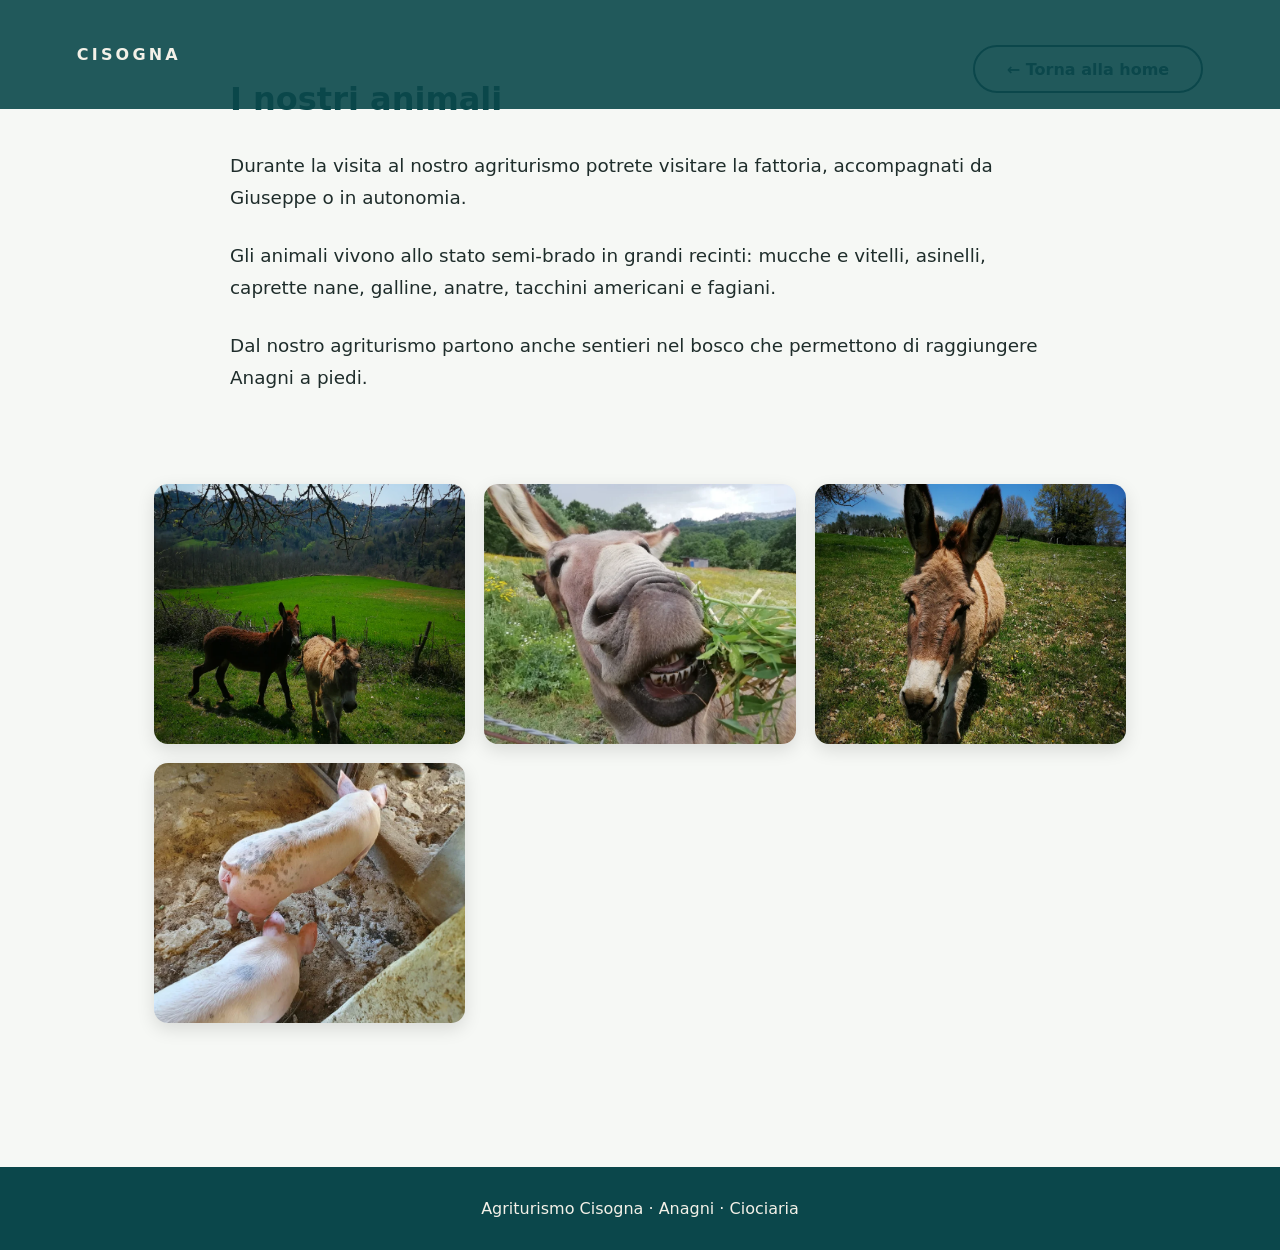
==== animali.html @ a66cecc5 "gli animali page added" ====
<!DOCTYPE html>
<html lang="it">
<head>
  <meta charset="UTF-8" />
  <meta name="viewport" content="width=device-width, initial-scale=1" />
  <title>I nostri animali · Agriturismo Cisogna</title>
  <link rel="stylesheet" href="./css/main.css" />
</head>

<body>

<header class="site-header">
  <div class="nav-brand">CISOGNA</div>
  <a href="index.html" class="cta cta-outline">← Torna alla home</a>
</header>

<main class="content">
  <section class="text-block">
    <h2>I nostri animali</h2>

    <p>
      Durante la visita al nostro agriturismo potrete visitare la fattoria,
      accompagnati da Giuseppe o in autonomia.
    </p>

    <p>
      Gli animali vivono allo stato semi‑brado in grandi recinti:
      mucche e vitelli, asinelli, caprette nane, galline, anatre,
      tacchini americani e fagiani.
    </p>

    <p>
      Dal nostro agriturismo partono anche sentieri nel bosco
      che permettono di raggiungere Anagni a piedi.
    </p>
  </section>

  <!-- GALLERY ANIMALI -->
  <section class="gallery">
    <div class="gallery-grid">
      <img src="assets/images/animali1.webp" alt="Asinelli">
      <img src="assets/images/animali2.webp" alt="Asinelli">
      <img src="assets/images/animali3.webp" alt="Asinelli">
      <img src="assets/images/animali4.webp" alt="Maialini">
    </div>
  </section>
</main>

<footer class="footer">
  <p>Agriturismo Cisogna · Anagni · Ciociaria</p>
</footer>

</body>
</html>
---- css/main.css ----
/* RESET */
* {
  margin: 0;
  padding: 0;
  box-sizing: border-box;
}

html, body {
  font-family: system-ui, -apple-system, "Segoe UI", sans-serif;
  color: #1f2d2b;
}

/* Menu */
.site-header {
  position: fixed;
  top: 0;
  width: 100%;
  padding: 1rem 6vw;
  background: rgba(11, 71, 75, 0.9);
  display: flex;
  justify-content: space-between;
  align-items: center;
  z-index: 1000;
}

.nav-brand {
  color: #f4f1e8;
  font-weight: 600;
  letter-spacing: 0.2em;
}

.nav-menu {
  display: flex;
  gap: 2rem;
}

.nav-menu a {
  color: #f4f1e8;
  text-decoration: none;
  font-weight: 500;
}

.hamburger {
  display: none;
  flex-direction: column;
  gap: 5px;
  background: none;
  border: none;
  cursor: pointer;
}

.hamburger span {
  width: 26px;
  height: 3px;
  background: #f4f1e8;
}

@media (max-width: 768px) {
  .hamburger {
    display: flex;
  }

  .nav-menu {
    position: absolute;
    top: 100%;
    right: 0;
    background: #0b474b;
    flex-direction: column;
    width: 100%;
    display: none;
    padding: 1.5rem;
  }

  .nav-menu.open {
    display: flex;
  }
}

/* =========================
   HERO = UNICO BACKGROUND
   ========================= */
.hero {
  height: 100vh;
  width: 100%;

  background-image:
    linear-gradient(
      rgba(20, 50, 30, 0.45),
      rgba(20, 50, 30, 0.45)
    ),
    url("../assets/images/bg.png");

  background-size: cover;
  background-position: center;
  background-repeat: no-repeat;

  display: flex;
  align-items: center;
  justify-content: center;
}

/* BRAND */
.brand {
  text-align: center;
  color: #f4f1e8;
}

.brand .subtitle {
  font-size: 1rem;
  letter-spacing: 0.4em;
  text-transform: uppercase;
  opacity: 0.9;
}

/* =========================
   CONTENUTO (NO BG IMAGE)
   ========================= */
.content {
  background-color: #f6f8f5;
  padding: 5rem 6vw;
}

/* TESTI */
.text-block {
  max-width: 820px;
  margin: auto;
}

.text-block h2 {
  font-size: 2rem;
  margin-bottom: 2rem;
  color: #0b474b;
}

.text-block p {
  margin-bottom: 1.3rem;
  line-height: 1.65;
}

/* FOOTER */
.footer {
  padding: 2rem;
  text-align: center;
  background: #0b474b;
  color: #f4f1e8;
}

/* HERO HEADER */
.brand h1 {
  margin-top: 0.6rem;
  font-size: clamp(4.5rem, 14vw, 10rem); /* ⬅️ un filo più grande */
  letter-spacing: 0.18em;
  font-weight: 500;
  text-shadow: 0 2px 12px rgba(0,0,0,0.6);
}

/* CTA */
.cta {
  display: inline-block;
  margin-top: 1.8rem;
  padding: 0.8rem 2rem;
  border-radius: 30px;
  background: #e6cb62;
  color: #0b474b;
  text-decoration: none;
  font-weight: 600;
  font-size: 1rem;
  transition: transform 0.3s ease, background 0.3s ease;
}

.cta:hover {
  background: #d7bd55;
  transform: translateY(-2px);
}

/* CTA secondaria */
.cta-outline {
  background: transparent;
  border: 2px solid #0b474b;
  color: #0b474b;
}

.cta-outline:hover {
  background: #0b474b;
  color: #f4f1e8;
}

/* TESTI */
.text-block p {
  font-size: 1.15rem;        /* ⬅️ corpo più grande */
  margin-bottom: 1.6rem;
  line-height: 1.75;
}

/* CTA block sotto testo */
.cta-block {
  margin-top: 3rem;
  text-align: center;
}

/* =========================
   GALLERY
   ========================= */

.gallery {
  padding: 4rem 6vw;
  background-color: #f6f8f5;
}

.gallery-grid {
  max-width: 1200px;
  margin: auto;

  display: grid;
  grid-template-columns: repeat(auto-fit, minmax(240px, 1fr));
  gap: 1.2rem;
}

.gallery-grid img {
  width: 100%;
  height: 260px;
  object-fit: cover;

  border-radius: 14px;
  box-shadow: 0 6px 18px rgba(0,0,0,0.12);
  transition: transform 0.4s ease, box-shadow 0.4s ease;
}

.gallery-grid img:hover {
  transform: scale(1.03);
  box-shadow: 0 10px 26px rgba(0,0,0,0.18);
}
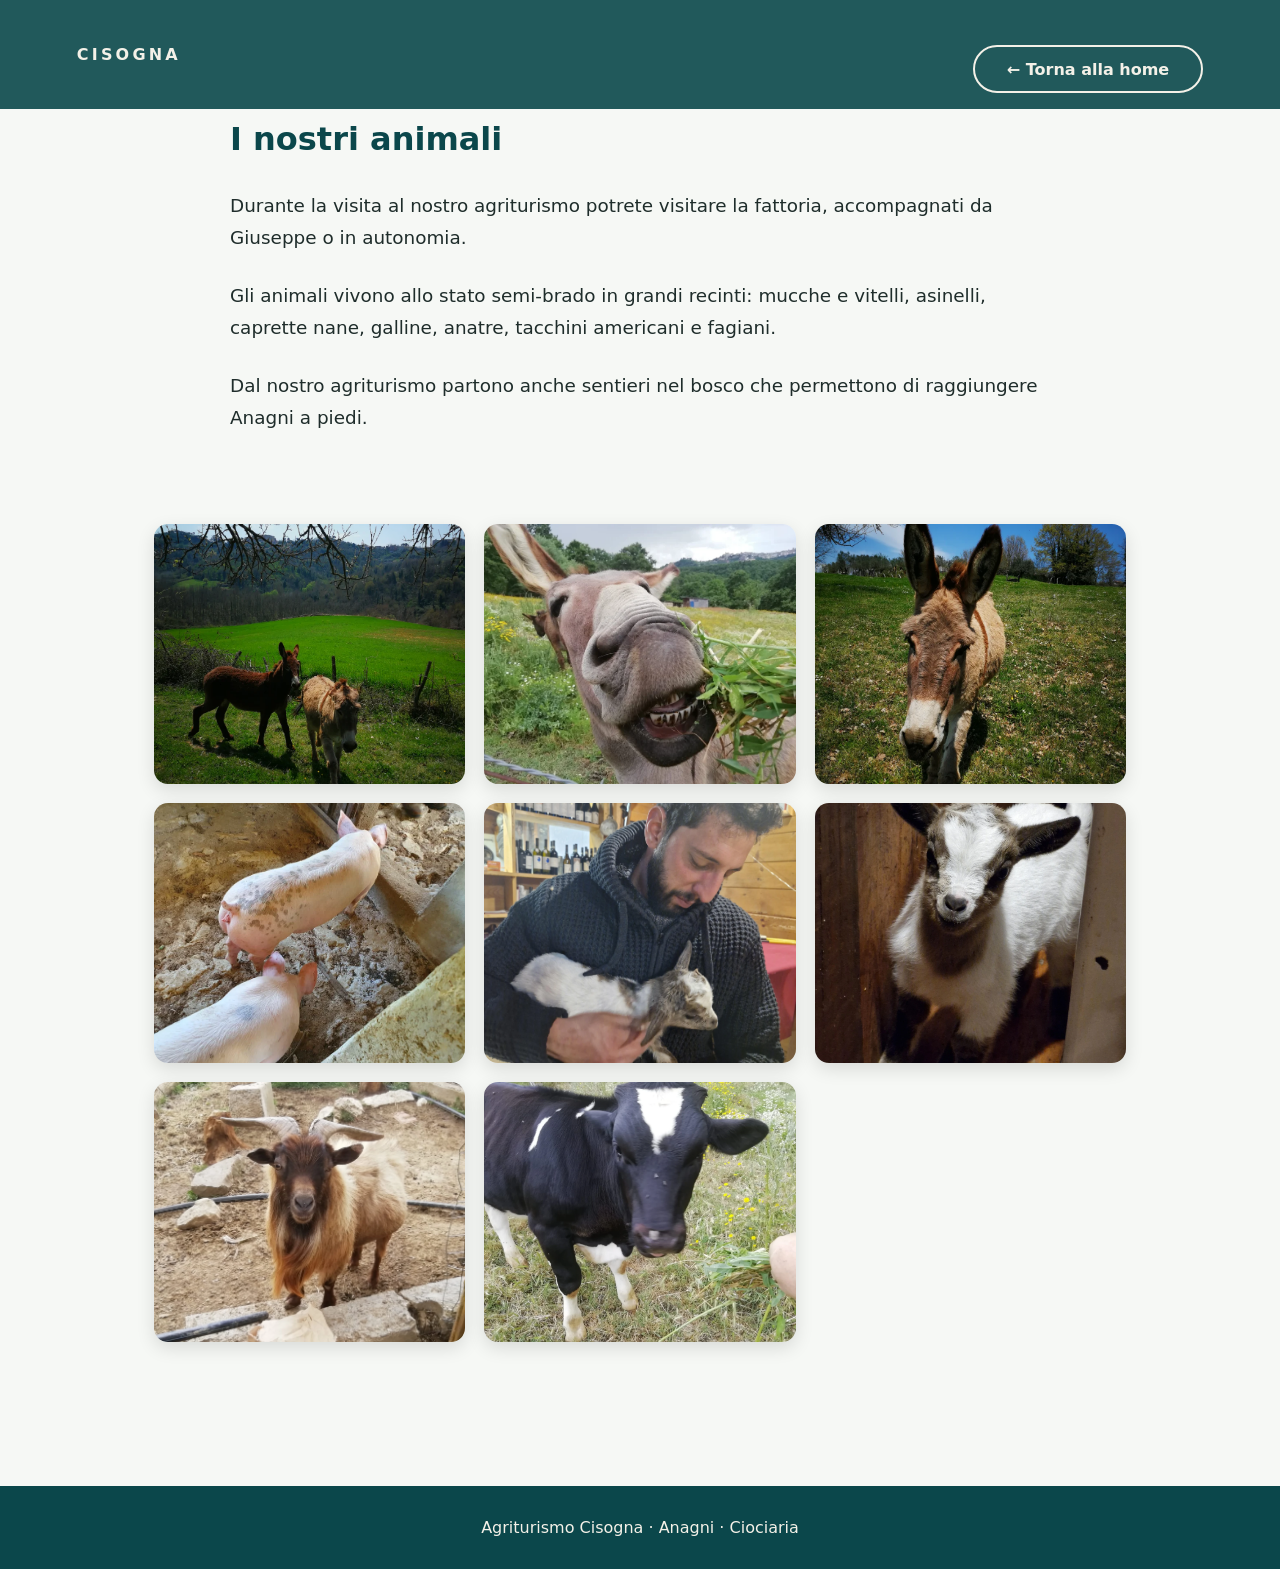
==== commit 2b634bda: "added animals image" ====
--- a/animali.html
+++ b/animali.html
@@ -43,6 +43,10 @@
       <img src="assets/images/animali2.webp" alt="Asinelli">
       <img src="assets/images/animali3.webp" alt="Asinelli">
       <img src="assets/images/animali4.webp" alt="Maialini">
+      <img src="assets/images/animali5.webp" alt="Asinelli">
+      <img src="assets/images/animali6.webp" alt="Asinelli">
+      <img src="assets/images/animali7.webp" alt="Asinelli">
+      <img src="assets/images/animali8.webp" alt="Maialini">
     </div>
   </section>
 </main>
--- a/css/main.css
+++ b/css/main.css
@@ -23,6 +23,18 @@
   z-index: 1000;
 }
 
+.site-header .cta {
+  position: relative;
+  z-index: 1;
+  border-color: #f4f1e8;
+  color: #f4f1e8;
+}
+
+.site-header .cta-outline:hover {
+  background: #f4f1e8;
+  color: #0b474b;
+}
+
 .nav-brand {
   color: #f4f1e8;
   font-weight: 600;
@@ -117,7 +129,7 @@
    ========================= */
 .content {
   background-color: #f6f8f5;
-  padding: 5rem 6vw;
+  padding: 120px 6vw 5rem; /
 }
 
 /* TESTI */
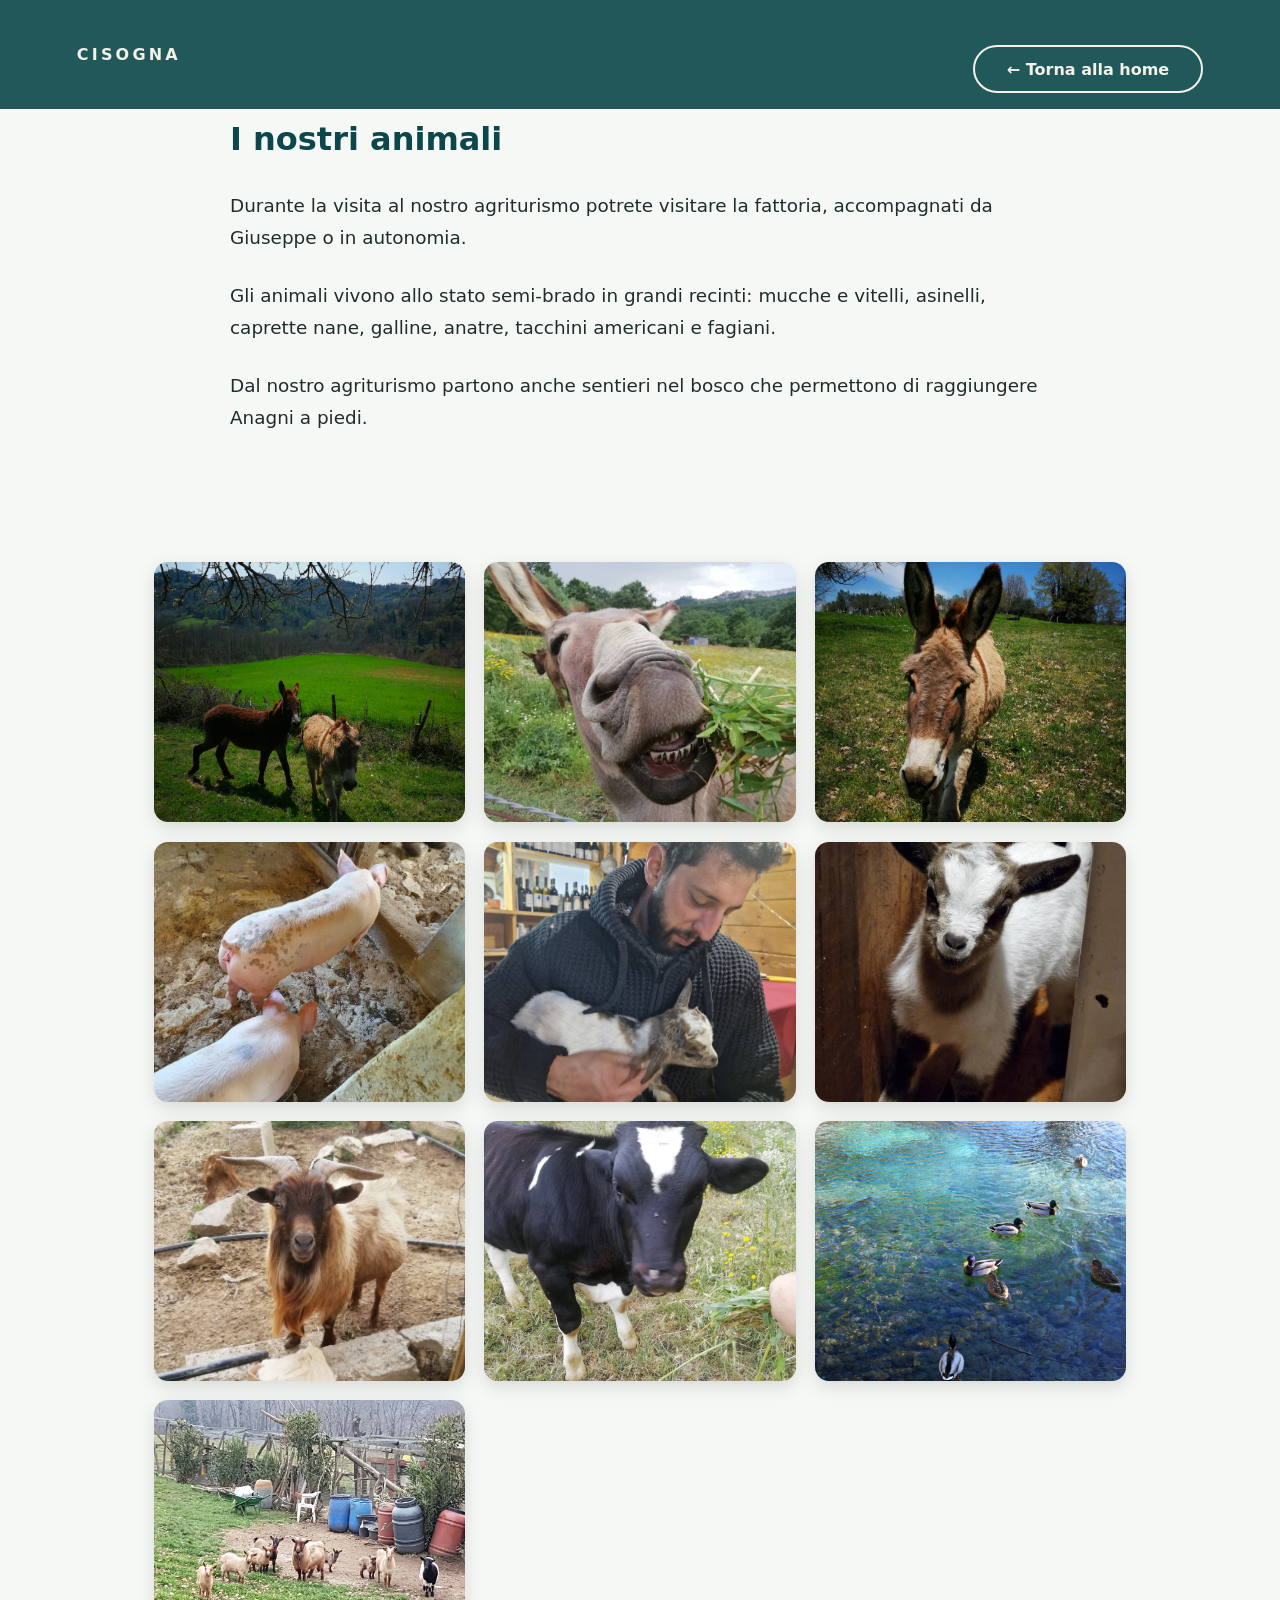
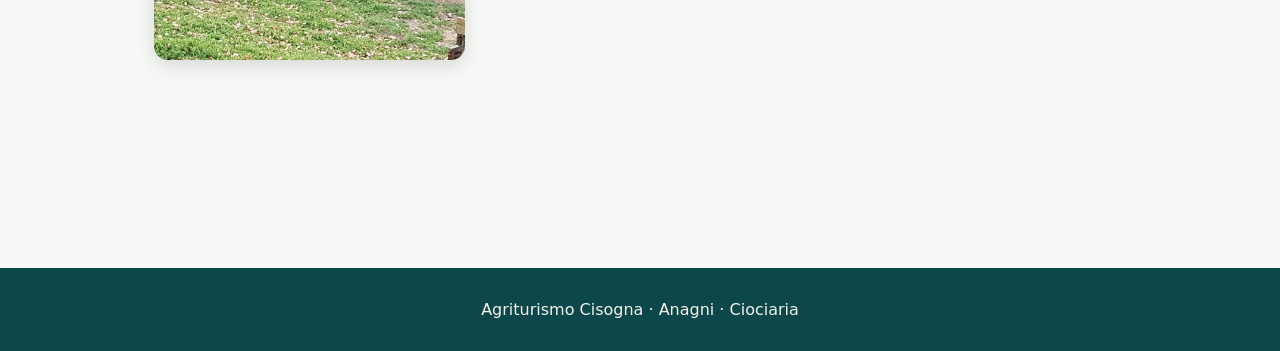
==== commit 7a2cfc9f: "add animal images" ====
--- a/animali.html
+++ b/animali.html
@@ -47,6 +47,8 @@
       <img src="assets/images/animali6.webp" alt="Asinelli">
       <img src="assets/images/animali7.webp" alt="Asinelli">
       <img src="assets/images/animali8.webp" alt="Maialini">
+      <img src="assets/images/animali9.webp" alt="Anatroccole">
+      <img src="assets/images/animali10.webp" alt="Caprette">
     </div>
   </section>
 </main>
--- a/css/main.css
+++ b/css/main.css
@@ -8,6 +8,18 @@
 html, body {
   font-family: system-ui, -apple-system, "Segoe UI", sans-serif;
   color: #1f2d2b;
+}
+
+.margin-40 {
+  margin-top:40px !important;
+}
+
+.color-blue {  
+    color: #0b474b !important;
+}
+
+.gallery {
+  margin: 4rem 0;
 }
 
 /* Menu */
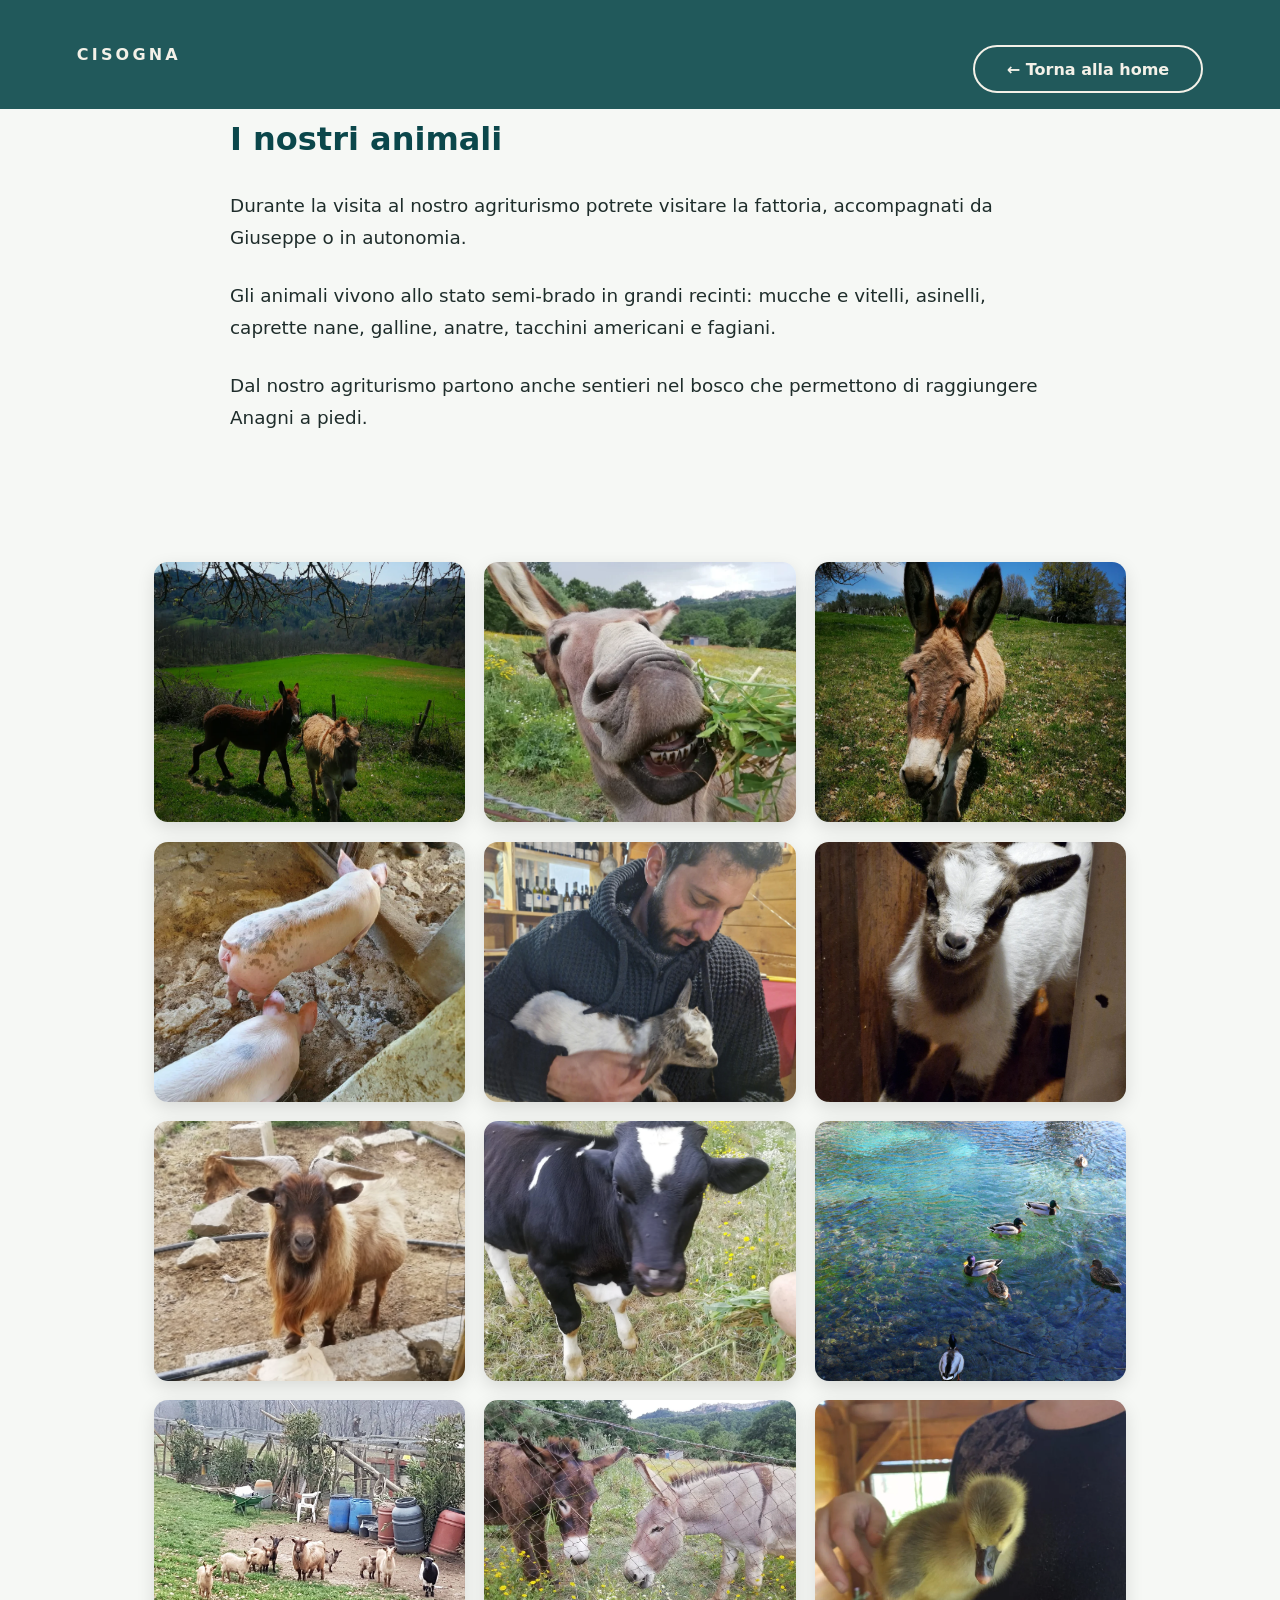
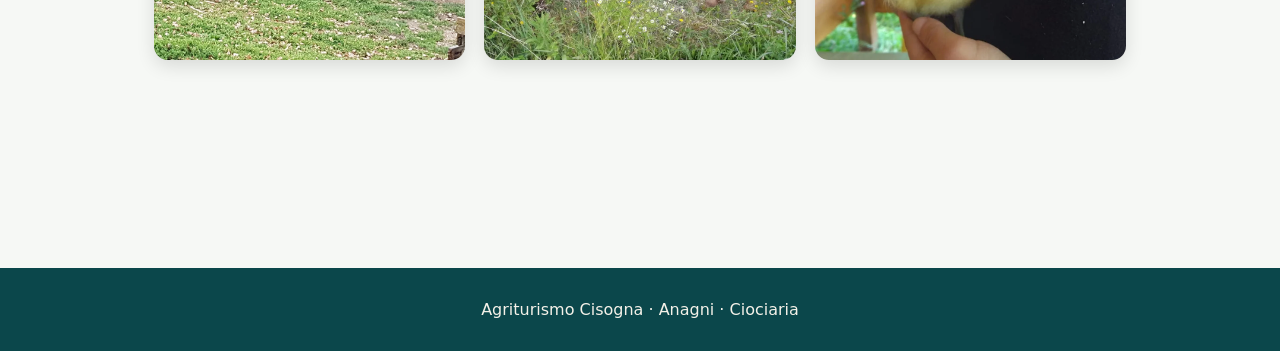
==== commit ccd07439: "add animal images" ====
--- a/animali.html
+++ b/animali.html
@@ -49,6 +49,8 @@
       <img src="assets/images/animali8.webp" alt="Maialini">
       <img src="assets/images/animali9.webp" alt="Anatroccole">
       <img src="assets/images/animali10.webp" alt="Caprette">
+      <img src="assets/images/animali11.webp" alt="Asinelli">
+      <img src="assets/images/animali12.webp" alt="Anatroccolo">
     </div>
   </section>
 </main>
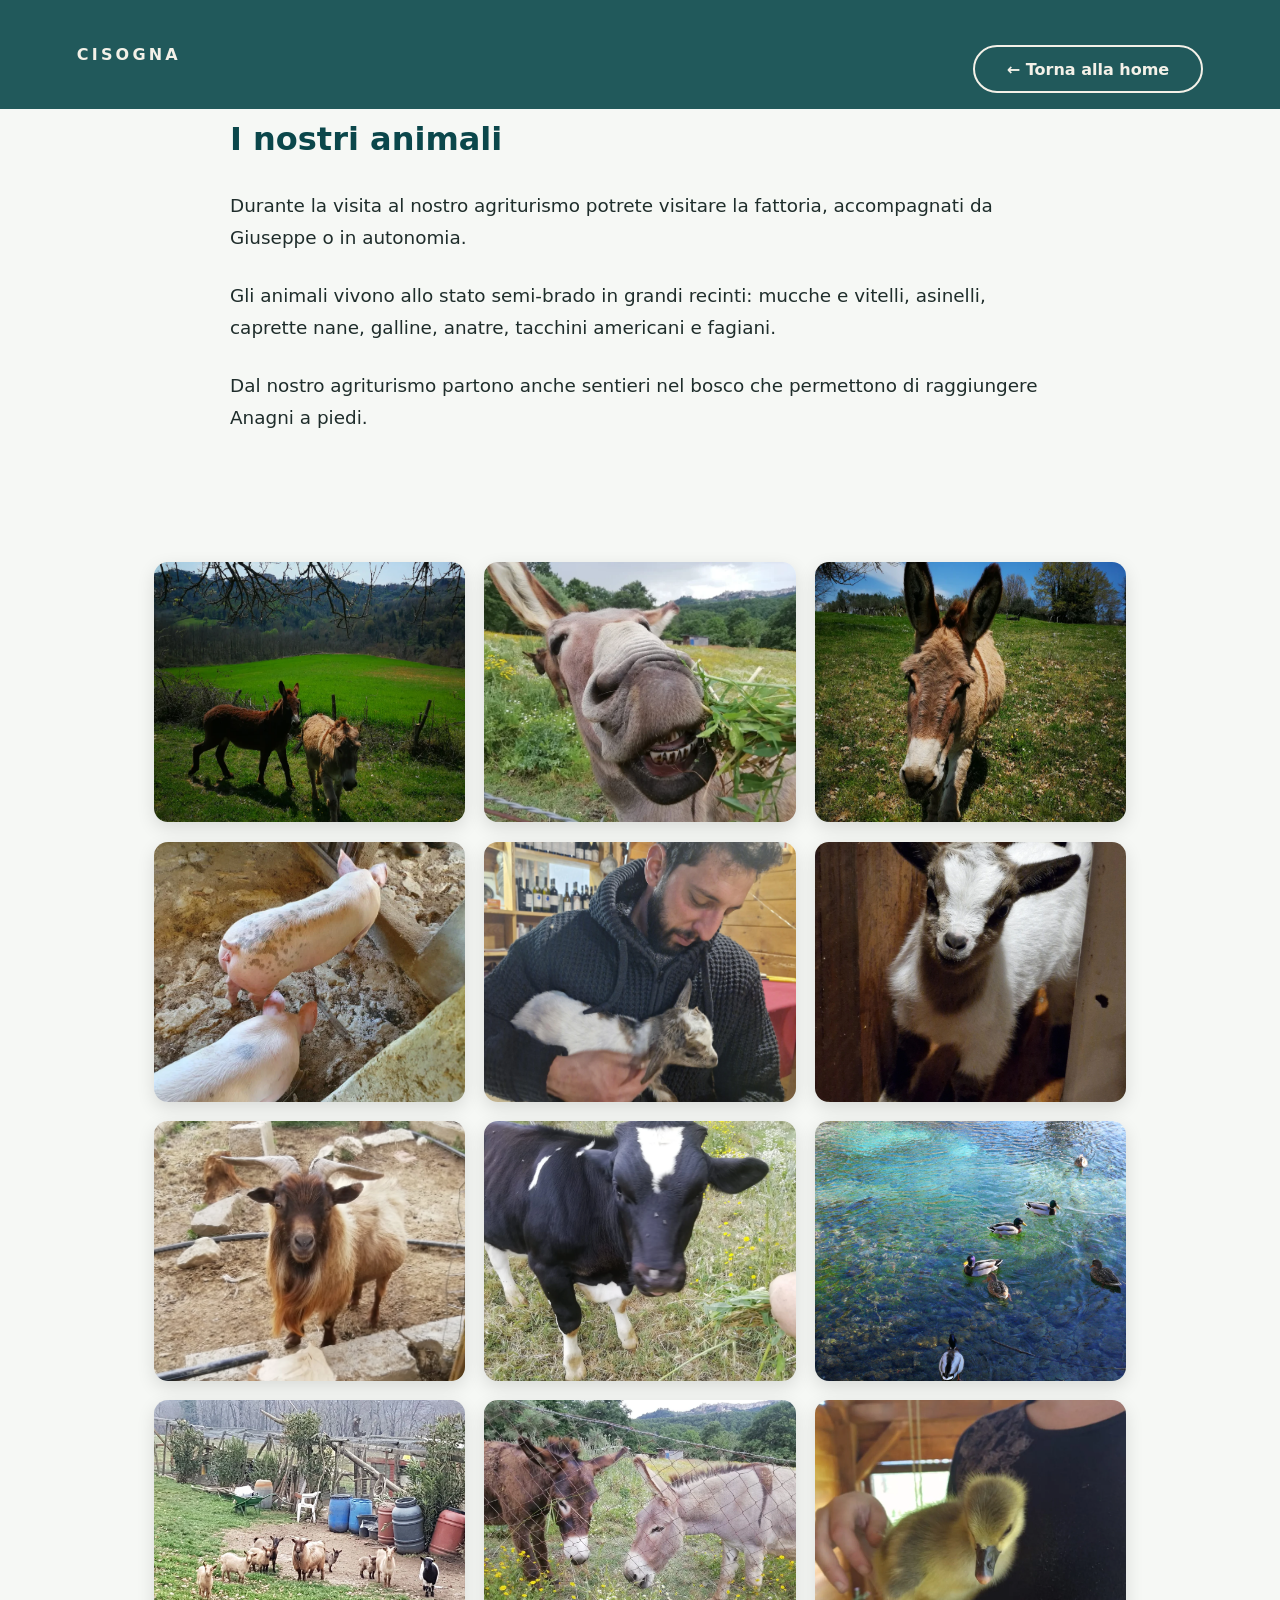
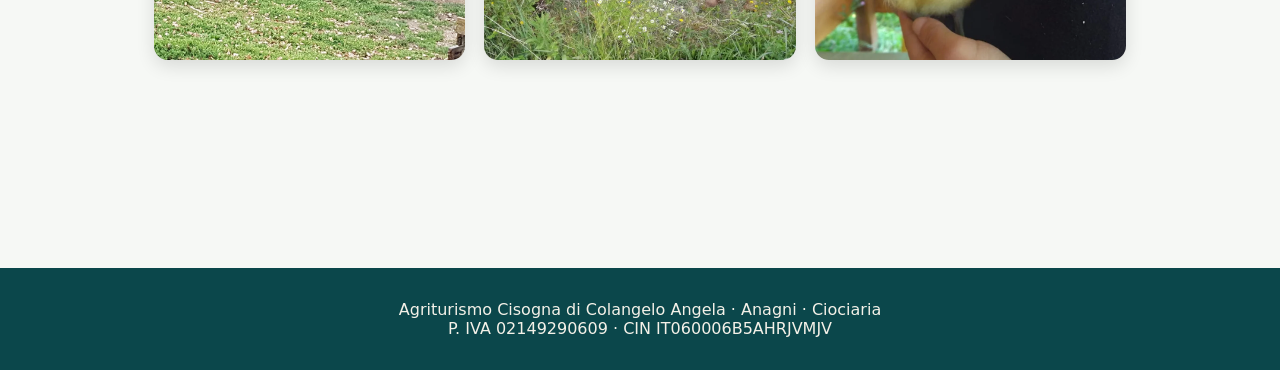
==== commit b06398c9: "update footer" ====
--- a/animali.html
+++ b/animali.html
@@ -56,7 +56,10 @@
 </main>
 
 <footer class="footer">
-  <p>Agriturismo Cisogna · Anagni · Ciociaria</p>
+  <p>
+    Agriturismo Cisogna di Colangelo Angela · Anagni · Ciociaria<br>
+    P. IVA 02149290609 · CIN IT060006B5AHRJVMJV
+  </p>
 </footer>
 
 </body>
--- a/css/main.css
+++ b/css/main.css
@@ -16,6 +16,10 @@
 
 .color-blue {  
     color: #0b474b !important;
+}
+
+.max-width-cta {
+  max-width: 136px;
 }
 
 .gallery {
